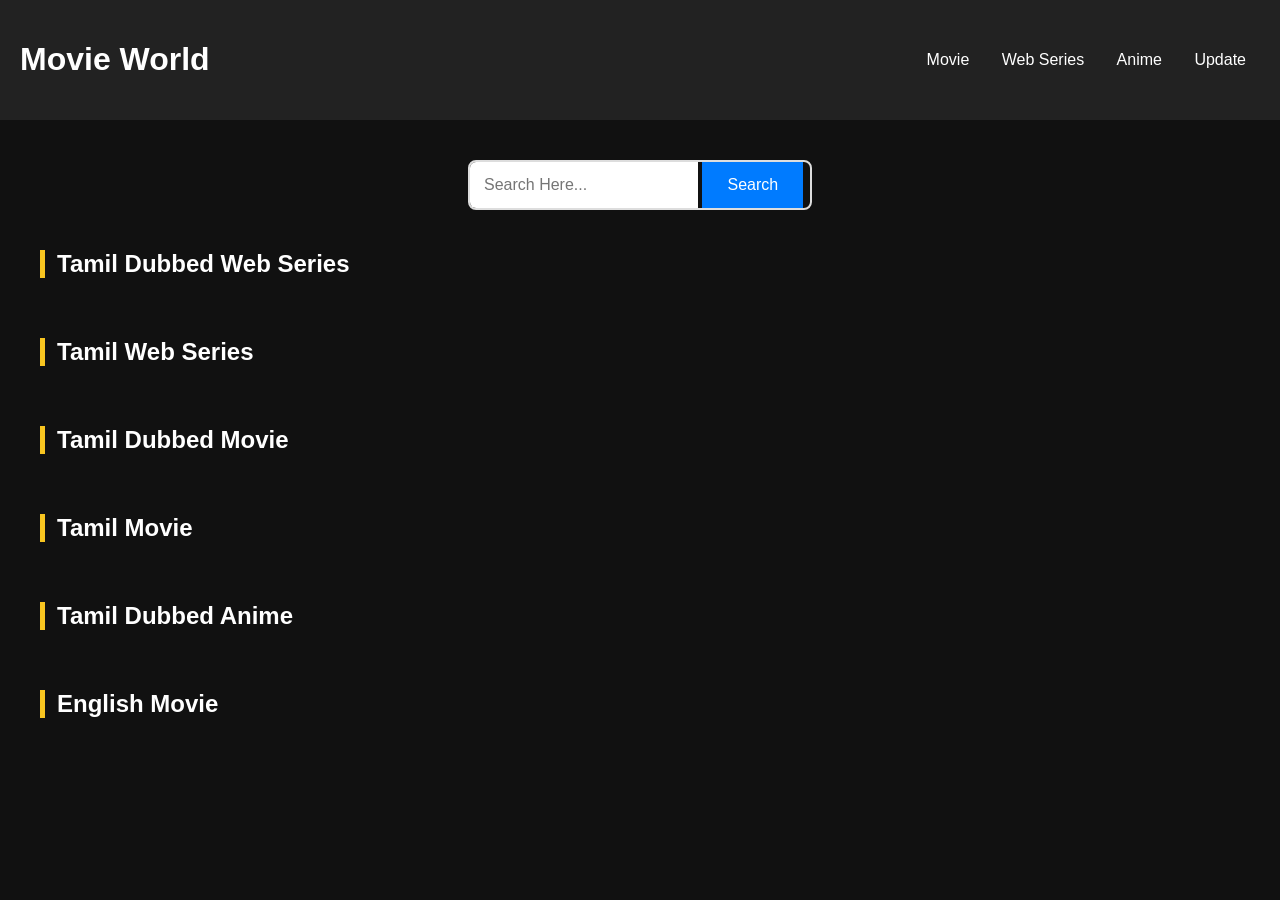
==== home.html @ 4a0c8987 "Add files via upload" ====
<!DOCTYPE html>
<html lang="en">

<head>
    <meta charset="UTF-8">
    <meta name="viewport" content="width=device-width, initial-scale=1.0">

    <title>Movie World</title>

    <link rel="icon" href="Assets/icons8-movie-16.png">
    <link rel="stylesheet" href="home.css">
</head>

<body>

    <header>

        <h1>Movie World</h1>

        <nav class="head">
            <a href="upload.html">Movie</a>
            <a href="upload2.html">Web Series</a>
            <a href="upload3.html">Anime</a>
            <a href="update.html">Update</a>
        </nav>

    </header>


    <!-- Search -->

    <section class="search">

        <form id="searchForm">

            <input
                class="input"
                type="text"
                id="searchInput"
                placeholder="Search Here..."
            >

            <button
                class="button"
                type="submit">
                Search
            </button>

        </form>
    </section>
 <div id="searchResults"></div>

    <!-- ========================= -->
    <!-- Tamil Dubbed Web Series -->
    <!-- ========================= -->

    <section class="movie-section">

        <h2>Tamil Dubbed Web Series</h2>

        <div
            class="movie-container"
            id="tamilDubbedWebSeries">
        </div>

    </section>


    <!-- ========================= -->
    <!-- Tamil Web Series -->
    <!-- ========================= -->

    <section class="movie-section">

        <h2>Tamil Web Series</h2>

        <div
            class="movie-container"
            id="tamilWebSeries">
        </div>

    </section>


    <!-- ========================= -->
    <!-- Tamil Dubbed Movies -->
    <!-- ========================= -->

    <section class="movie-section">

        <h2>Tamil Dubbed Movie</h2>

        <div
            class="movie-container"
            id="tamilDubbedMovies">
        </div>

    </section>


    <!-- ========================= -->
    <!-- Tamil Movies -->
    <!-- ========================= -->

    <section class="movie-section">

        <h2>Tamil Movie</h2>

        <div
            class="movie-container"
            id="tamilMovies">
        </div>

    </section>

    <section class="movie-section">

    <h2>Tamil Dubbed Anime</h2>

    <div
        class="movie-container"
        id="tamilDubbedAnime">
    </div>

</section>


<section class="movie-section">

    <h2>English Movie</h2>

    <div
        class="movie-container"
        id="englishMovies">
    </div>

</section>

<!-- MOVIE POPUP -->

<div class="movie-popup" id="moviePopup">

    <div class="popup-content">

        <span class="close-popup" id="closePopup">
            &times;
        </span>

        <img id="popupPoster" src="" alt="Movie Poster">

        <div class="popup-details">

            <h2 id="popupTitle"></h2>

            <p id="popupCategory"></p>

            <p id="popupDirector"></p>

            <p id="popupWriter"></p>

            <p id="popupCast"></p>

            <p id="popupRating"></p>

            <p id="popupReleaseDate"></p>

            <p id="popupLanguage"></p>

            <p id="popupGenre"></p>

            <p id="popupDuration"></p>

            <a id="popupLink" href="" target="_blank"> Watch Movie </a>

            <a
    id="whatsappShare"
    href=""
    target="_blank"
    class="whatsapp-button">
    Share on WhatsApp
</a>

        </div>

    </div>

</div>


    <script src="home.js"></script>

</body>

</html>
---- home.css ----
body {
    font-family: Arial;
    margin: 0;
    background: #111;
    color: white;
}

header {
    background-color: #222;
    color: white;
    justify-content: space-between;
    align-items: center;
    display: flex;
    padding: 20px;
}

.head a {
    color: white;
    text-decoration: none;
    margin: 14px;
}

.head a:hover {
    color: rgb(248, 197, 32);
    font-size: 20px;
}

/* SEARCH */

.search {
    display: flex;
    width: 340px;
    margin: 40px auto;
    border: 2px solid #ddd;
    border-radius: 8px;
    overflow: hidden;
}

.input {
    flex: 1;
    padding: 14px;
    border: none;
    outline: none;
    font-size: 16px;
}

.button {
    padding: 14px 25px;
    border: none;
    background-color: #007bff;
    color: white;
    font-size: 16px;
    cursor: pointer;
}

.button:hover {
    background-color: #0056b3;
}

/* MOVIE SECTIONS */

.movie-section {
    margin: 40px;
}

.movie-section h2 {
    margin-bottom: 20px;
    border-left: 5px solid rgb(248, 197, 32);
    padding-left: 12px;
}

.movie-container {
    display: flex;
    flex-wrap: wrap;
    gap: 20px;
}

/* MOVIE CARD */

.movie-card {
    width: 200px;
    background: #222;
    padding: 10px;
    border-radius: 10px;
    cursor: pointer;
    transition: 0.3s;
}

.movie-card:hover {
    transform: scale(1.05);
    box-shadow: 0 8px 25px rgba(0, 0, 0, 0.6);
}

.movie-card img {
    width: 100%;
    height: 280px;
    object-fit: cover;
    border-radius: 8px;
}

.movie-card h3 {
    color: white;
    margin: 10px 0 5px;
    text-align: center;
    font-size: 17px;
}

/* Hide details from main card */

.movie-card p,
.movie-card a,
.movie-card button {
    display: none;
}


/* ========================= */
/* POPUP */
/* ========================= */

.movie-popup {
    display: none;
    position: fixed;
    z-index: 1000;
    left: 0;
    top: 0;
    width: 100%;
    height: 100%;
    background: rgba(0, 0, 0, 0.85);

    justify-content: center;
    align-items: center;
}

.popup-content {
    background: #222;
    width: 800px;
    max-width: 90%;
    max-height: 90vh;
    overflow-y: auto;
    border-radius: 15px;
    padding: 25px;
    position: relative;
    display: flex;
    gap: 25px;
}

.popup-content img {
    width: 250px;
    height: 350px;
    object-fit: cover;
    border-radius: 10px;
}

.popup-details {
    flex: 1;
}

.popup-details h2 {
    margin-top: 0;
    font-size: 28px;
}

.popup-details p {
    color: #ccc;
    margin: 10px 0;
}

.popup-details a {
    display: inline-block;
    margin-top: 15px;
    background: red;
    color: white;
    padding: 12px 25px;
    border-radius: 6px;
    text-decoration: none;
}

.popup-details a:hover {
    background: darkred;
}

.close-popup {
    position: absolute;
    right: 18px;
    top: 10px;
    font-size: 30px;
    color: white;
    cursor: pointer;
}

.close-popup:hover {
    color: red;
}


/* SEARCH RESULTS */

#searchResults {
    margin: 30px 40px;
}

.search-card {
    display: flex;
    gap: 25px;
    background: #222;
    padding: 20px;
    border-radius: 12px;
    max-width: 800px;
}

.search-card img {
    width: 200px;
    height: 280px;
    object-fit: cover;
    border-radius: 8px;
}

.search-details {
    color: white;
}

.search-details h2 {
    margin-top: 0;
}

.search-details p {
    color: #ccc;
    margin: 8px 0;
}

.search-details a {
    display: inline-block;
    margin-top: 15px;
    background: red;
    color: white;
    padding: 10px 20px;
    border-radius: 5px;
    text-decoration: none;
}


/* MOBILE */

@media (max-width: 600px) {

    header {
        flex-direction: column;
        gap: 15px;
    }

    .movie-section {
        margin: 25px 15px;
    }

    .movie-container {
        justify-content: center;
    }

    .movie-card {
        width: 160px;
    }

    .movie-card img {
        height: 230px;
    }

    .popup-content {
        flex-direction: column;
        align-items: center;
        width: 85%;
    }

    .popup-content img {
        width: 180px;
        height: 260px;
    }

    .popup-details {
        width: 100%;
    }

    .popup-details h2 {
        font-size: 22px;
    }
}
.whatsapp-button {
    display: inline-block;
    margin-top: 15px;
    margin-left: 10px;
    background: #25D366;
    color: white;
    padding: 12px 20px;
    border-radius: 6px;
    text-decoration: none;
    font-weight: bold;
}

.whatsapp-button:hover {
    background: #128C7E;
}
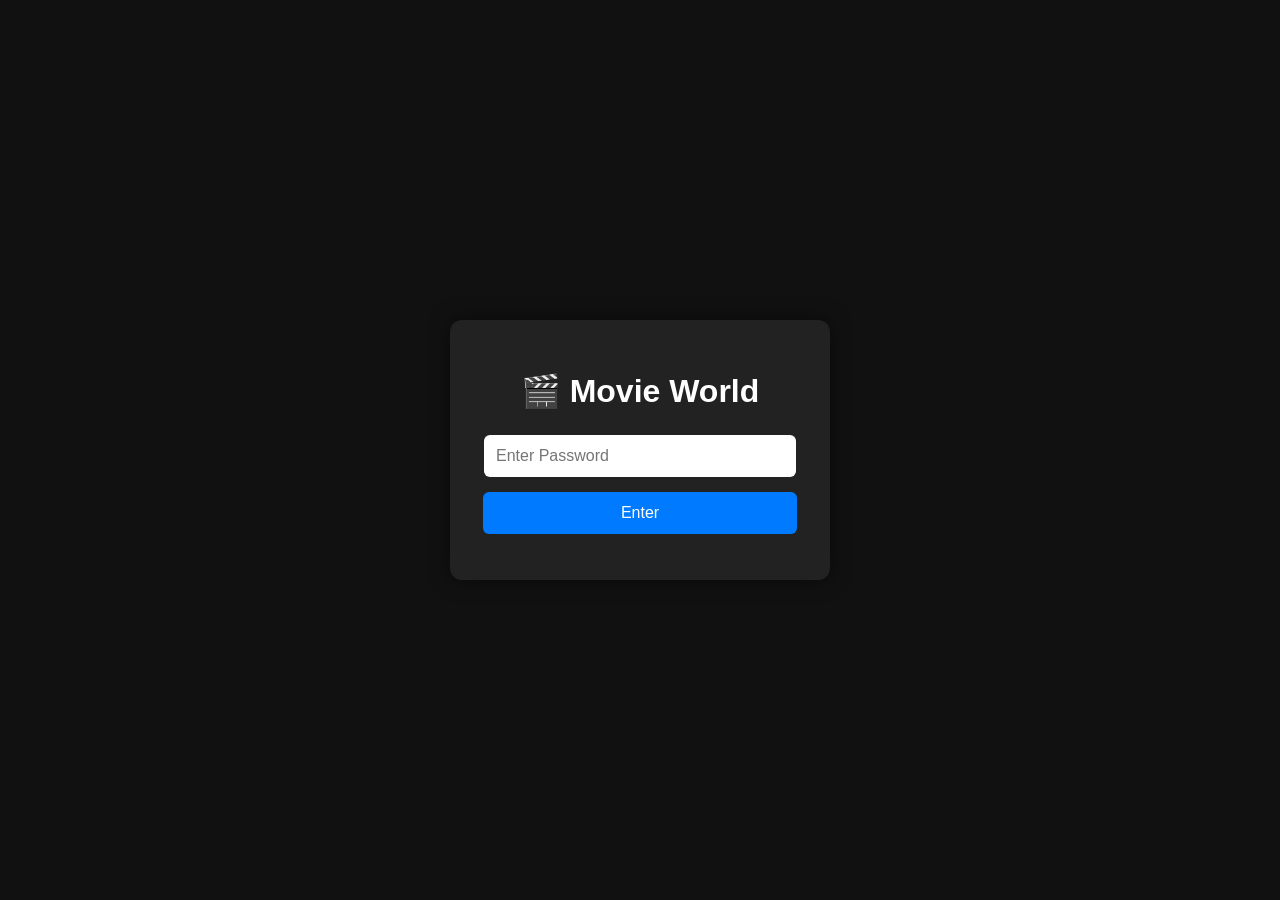
==== commit c9f24ace: "Update home.html" ====
--- a/home.html
+++ b/home.html
@@ -4,7 +4,15 @@
 <head>
     <meta charset="UTF-8">
     <meta name="viewport" content="width=device-width, initial-scale=1.0">
-
+<script>
+
+    if (localStorage.getItem("movieWorldAccess") !== "true") {
+
+        window.location.href = "login.html";
+
+    }
+
+</script>
     <title>Movie World</title>
 
     <link rel="icon" href="Assets/icons8-movie-16.png">
@@ -191,4 +199,4 @@
 
 </body>
 
-</html>+</html>
